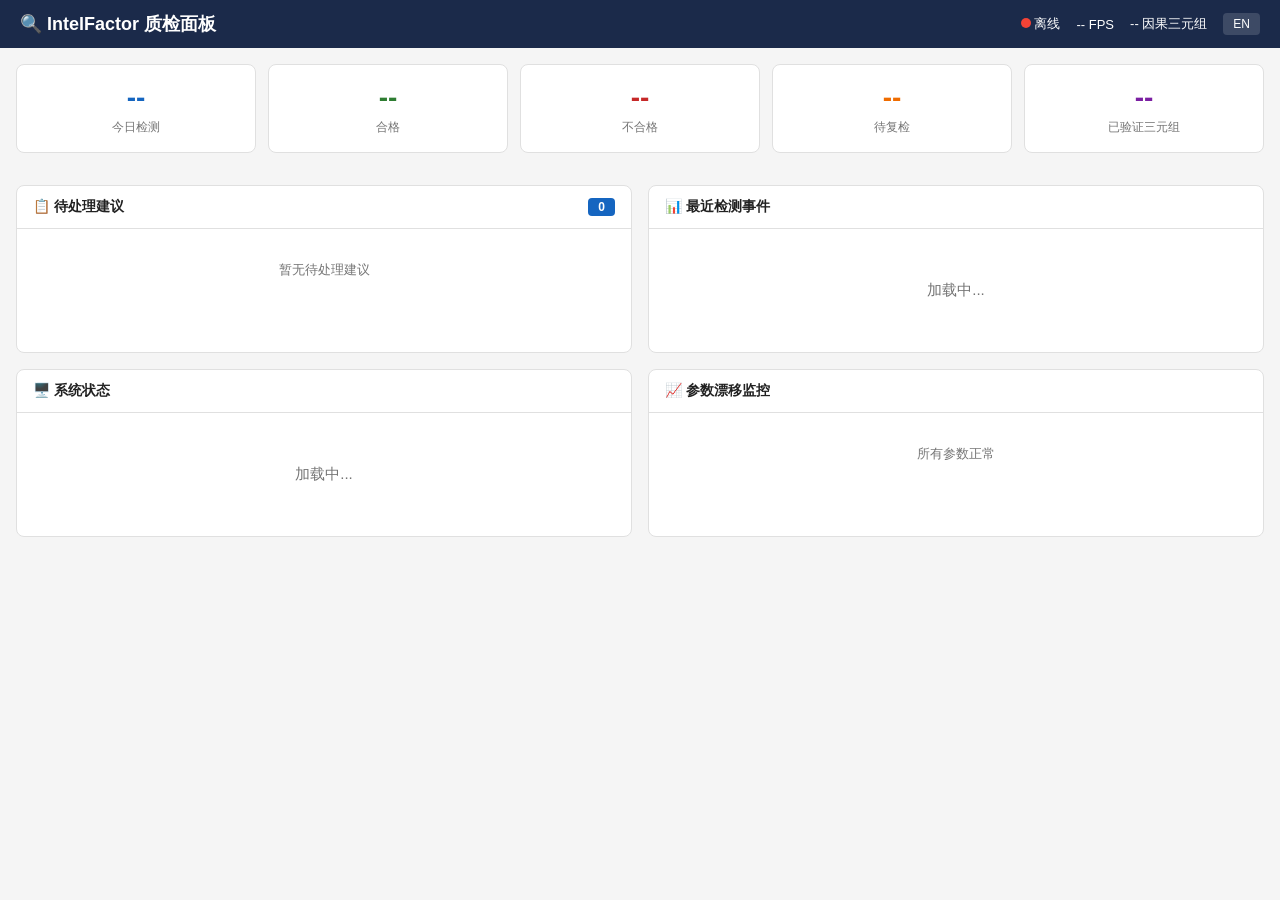
==== packages/inference/static/index.html @ 54bceaf8 "Initial commit: Edge-first inference platform Implements dual-mode deployment (EDGE-ONLY / HYBRID) w" ====
<!DOCTYPE html>
<html lang="zh-CN">
<head>
<meta charset="UTF-8">
<meta name="viewport" content="width=device-width, initial-scale=1.0">
<title>IntelFactor 质检面板</title>
<style>
  :root {
    --pass: #2e7d32; --fail: #c62828; --review: #ef6c00;
    --bg: #f5f5f5; --card: #ffffff; --text: #212121; --muted: #757575;
    --border: #e0e0e0; --accent: #1565c0; --danger-bg: #ffebee;
  }
  * { margin: 0; padding: 0; box-sizing: border-box; }
  body { font-family: -apple-system, "PingFang SC", "Microsoft YaHei", sans-serif; background: var(--bg); color: var(--text); font-size: 15px; }

  /* ── Header ── */
  .header { background: #1b2a4a; color: white; padding: 12px 20px; display: flex; justify-content: space-between; align-items: center; position: sticky; top: 0; z-index: 100; }
  .header h1 { font-size: 18px; font-weight: 600; }
  .header .status { display: flex; gap: 16px; font-size: 13px; align-items: center; }
  .header .dot { width: 10px; height: 10px; border-radius: 50%; display: inline-block; }
  .dot-green { background: #4caf50; }
  .dot-red { background: #f44336; }
  .lang-btn { background: rgba(255,255,255,0.15); border: none; color: white; padding: 4px 10px; border-radius: 4px; cursor: pointer; font-size: 12px; }

  /* ── Grid ── */
  .grid { display: grid; grid-template-columns: 1fr 1fr; gap: 16px; padding: 16px; max-width: 1400px; margin: 0 auto; }
  @media (max-width: 800px) { .grid { grid-template-columns: 1fr; } }
  .card { background: var(--card); border-radius: 8px; border: 1px solid var(--border); overflow: hidden; }
  .card-title { padding: 12px 16px; font-weight: 600; font-size: 14px; border-bottom: 1px solid var(--border); display: flex; justify-content: space-between; align-items: center; }
  .card-body { padding: 12px 16px; }
  .full-width { grid-column: 1 / -1; }

  /* ── Stats Row ── */
  .stats-row { display: grid; grid-template-columns: repeat(auto-fit, minmax(120px, 1fr)); gap: 12px; padding: 16px; max-width: 1400px; margin: 0 auto; }
  .stat { background: var(--card); border-radius: 8px; border: 1px solid var(--border); padding: 16px; text-align: center; }
  .stat-value { font-size: 28px; font-weight: 700; line-height: 1.2; }
  .stat-label { font-size: 12px; color: var(--muted); margin-top: 4px; }

  /* ── Verdict badges ── */
  .badge { display: inline-block; padding: 2px 10px; border-radius: 4px; font-size: 12px; font-weight: 700; color: white; }
  .badge-PASS { background: var(--pass); }
  .badge-FAIL { background: var(--fail); }
  .badge-REVIEW { background: var(--review); }

  /* ── Event list ── */
  .event-list { max-height: 400px; overflow-y: auto; }
  .event-row { display: flex; align-items: center; padding: 8px 0; border-bottom: 1px solid #f0f0f0; gap: 12px; cursor: pointer; }
  .event-row:hover { background: #f5f8ff; }
  .event-time { font-size: 12px; color: var(--muted); min-width: 70px; }
  .event-type { font-size: 13px; flex: 1; }
  .event-conf { font-size: 12px; color: var(--muted); }

  /* ── Alert banner ── */
  .alert-banner { background: var(--danger-bg); border: 1px solid #ef9a9a; border-radius: 8px; padding: 14px 16px; margin-bottom: 12px; }
  .alert-banner h3 { color: var(--fail); font-size: 14px; margin-bottom: 6px; }
  .alert-banner p { font-size: 13px; }

  /* ── Recommendation card ── */
  .rec-card { border: 2px solid var(--accent); border-radius: 8px; padding: 14px; margin-bottom: 12px; }
  .rec-header { display: flex; justify-content: space-between; align-items: flex-start; margin-bottom: 8px; }
  .rec-defect { font-weight: 600; font-size: 15px; }
  .rec-sop { font-size: 12px; color: var(--accent); background: #e3f2fd; padding: 2px 8px; border-radius: 3px; }
  .rec-explanation { font-size: 14px; line-height: 1.6; margin: 8px 0; padding: 10px; background: #fafafa; border-radius: 6px; }
  .rec-actions { display: flex; gap: 8px; margin-top: 10px; }
  .btn { padding: 8px 20px; border-radius: 6px; border: none; font-size: 14px; font-weight: 600; cursor: pointer; }
  .btn-accept { background: var(--pass); color: white; }
  .btn-reject { background: var(--fail); color: white; }
  .btn-accept:hover { background: #1b5e20; }
  .btn-reject:hover { background: #b71c1c; }
  .btn:disabled { opacity: 0.5; cursor: not-allowed; }

  /* ── Evidence modal ── */
  .modal-overlay { display: none; position: fixed; inset: 0; background: rgba(0,0,0,0.7); z-index: 200; align-items: center; justify-content: center; }
  .modal-overlay.active { display: flex; }
  .modal { background: white; border-radius: 12px; max-width: 90vw; max-height: 90vh; overflow: auto; padding: 20px; }
  .modal img { max-width: 100%; border-radius: 8px; }
  .modal-close { float: right; background: none; border: none; font-size: 24px; cursor: pointer; color: var(--muted); }

  /* ── Drift indicators ── */
  .drift-ok { color: var(--pass); }
  .drift-warn { color: var(--review); }
  .drift-bad { color: var(--fail); }

  .loading { text-align: center; padding: 40px; color: var(--muted); }
  .empty { text-align: center; padding: 20px; color: var(--muted); font-size: 13px; }
</style>
</head>
<body>

<!-- Header -->
<div class="header">
  <h1>🔍 IntelFactor 质检面板</h1>
  <div class="status">
    <span><span class="dot dot-green" id="statusDot"></span> <span id="statusText">连接中...</span></span>
    <span id="fpsDisplay">-- FPS</span>
    <span id="tripleCount">-- 因果三元组</span>
    <button class="lang-btn" onclick="toggleLang()"><span id="langLabel">EN</span></button>
  </div>
</div>

<!-- Stats -->
<div class="stats-row">
  <div class="stat">
    <div class="stat-value" id="statTotal" style="color:var(--accent)">--</div>
    <div class="stat-label" data-zh="今日检测" data-en="Today's Inspections">今日检测</div>
  </div>
  <div class="stat">
    <div class="stat-value" id="statPass" style="color:var(--pass)">--</div>
    <div class="stat-label" data-zh="合格" data-en="Pass">合格</div>
  </div>
  <div class="stat">
    <div class="stat-value" id="statFail" style="color:var(--fail)">--</div>
    <div class="stat-label" data-zh="不合格" data-en="Fail">不合格</div>
  </div>
  <div class="stat">
    <div class="stat-value" id="statReview" style="color:var(--review)">--</div>
    <div class="stat-label" data-zh="待复检" data-en="Review">待复检</div>
  </div>
  <div class="stat">
    <div class="stat-value" id="statTriples" style="color:#7b1fa2">--</div>
    <div class="stat-label" data-zh="已验证三元组" data-en="Verified Triples">已验证三元组</div>
  </div>
</div>

<!-- Main Grid -->
<div class="grid">

  <!-- Alerts -->
  <div class="card full-width" id="alertsCard" style="display:none">
    <div class="card-title" style="background:var(--danger-bg);color:var(--fail)">
      <span data-zh="⚠️ 异常警报" data-en="⚠️ Anomaly Alerts">⚠️ 异常警报</span>
    </div>
    <div class="card-body" id="alertsList"></div>
  </div>

  <!-- Recommendations -->
  <div class="card">
    <div class="card-title">
      <span data-zh="📋 待处理建议" data-en="📋 Pending Recommendations">📋 待处理建议</span>
      <span class="badge" id="recCount" style="background:var(--accent)">0</span>
    </div>
    <div class="card-body" id="recList">
      <div class="empty" data-zh="暂无待处理建议" data-en="No pending recommendations">暂无待处理建议</div>
    </div>
  </div>

  <!-- Recent Events -->
  <div class="card">
    <div class="card-title">
      <span data-zh="📊 最近检测事件" data-en="📊 Recent Events">📊 最近检测事件</span>
    </div>
    <div class="card-body event-list" id="eventList">
      <div class="loading" data-zh="加载中..." data-en="Loading...">加载中...</div>
    </div>
  </div>

  <!-- System Status -->
  <div class="card">
    <div class="card-title">
      <span data-zh="🖥️ 系统状态" data-en="🖥️ System Status">🖥️ 系统状态</span>
    </div>
    <div class="card-body" id="systemStatus">
      <div class="loading">加载中...</div>
    </div>
  </div>

  <!-- Drift Monitor -->
  <div class="card">
    <div class="card-title">
      <span data-zh="📈 参数漂移监控" data-en="📈 Parameter Drift">📈 参数漂移监控</span>
    </div>
    <div class="card-body" id="driftStatus">
      <div class="empty" data-zh="暂无漂移数据" data-en="No drift data">暂无漂移数据</div>
    </div>
  </div>

</div>

<!-- Evidence Modal -->
<div class="modal-overlay" id="evidenceModal">
  <div class="modal">
    <button class="modal-close" onclick="closeModal()">&times;</button>
    <h3 id="modalTitle">--</h3>
    <img id="modalImg" src="" alt="Evidence frame">
    <div id="modalMeta" style="margin-top:12px;font-size:13px;color:var(--muted)"></div>
  </div>
</div>

<script>
let lang = 'zh';
const REFRESH_MS = 5000;

// ── Language Toggle ──
function toggleLang() {
  lang = lang === 'zh' ? 'en' : 'zh';
  document.getElementById('langLabel').textContent = lang === 'zh' ? 'EN' : '中文';
  document.querySelectorAll('[data-zh]').forEach(el => {
    el.textContent = el.getAttribute(`data-${lang}`);
  });
}

// ── API Fetch ──
async function api(path) {
  try {
    const r = await fetch(path);
    if (!r.ok) throw new Error(r.status);
    return await r.json();
  } catch (e) {
    console.warn(`API ${path}:`, e);
    return null;
  }
}

// ── Time Format ──
function fmtTime(ts) {
  if (!ts) return '--';
  const d = new Date(ts);
  if (isNaN(d)) {
    // ISO string without timezone
    const parts = ts.split('T');
    if (parts.length === 2) return parts[1].substring(0, 8);
    return ts.substring(11, 19);
  }
  return d.toLocaleTimeString('zh-CN', { hour: '2-digit', minute: '2-digit', second: '2-digit' });
}

// ── Defect Name ──
const DEFECT_NAMES = {
  scratch_surface: { zh: '表面刮痕', en: 'Surface Scratch' },
  scratch_edge: { zh: '刀刃刮痕', en: 'Edge Scratch' },
  burr: { zh: '毛刺', en: 'Burr' },
  pit_corrosion: { zh: '点蚀', en: 'Pit Corrosion' },
  discoloration: { zh: '变色', en: 'Discoloration' },
  dent: { zh: '凹痕', en: 'Dent' },
  crack: { zh: '裂纹', en: 'Crack' },
  warp: { zh: '翘曲', en: 'Warp' },
  handle_gap: { zh: '刀柄间隙', en: 'Handle Gap' },
  handle_crack: { zh: '刀柄裂纹', en: 'Handle Crack' },
  logo_defect: { zh: '商标缺陷', en: 'Logo Defect' },
  dimension_out_of_spec: { zh: '尺寸超差', en: 'Out of Spec' },
  foreign_material: { zh: '异物', en: 'Foreign Material' },
};
function defectName(type) {
  const d = DEFECT_NAMES[type];
  return d ? d[lang] : type;
}

// ── Update Functions ──

async function updateStatus() {
  const data = await api('/api/status');
  if (!data) {
    document.getElementById('statusDot').className = 'dot dot-red';
    document.getElementById('statusText').textContent = lang === 'zh' ? '离线' : 'Offline';
    return;
  }
  document.getElementById('statusDot').className = 'dot dot-green';
  document.getElementById('statusText').textContent = lang === 'zh' ? '运行中' : 'Running';

  const cam = data.camera || {};
  document.getElementById('fpsDisplay').textContent = `${cam.fps_actual || '--'} FPS`;

  const pipe = data.pipeline || {};
  const tStats = pipe.recommender || {};
  document.getElementById('tripleCount').textContent =
    `${tStats.total_triples || 0} ${lang === 'zh' ? '三元组' : 'triples'}`;

  // System status card
  const el = document.getElementById('systemStatus');
  el.innerHTML = `
    <div style="display:grid;grid-template-columns:1fr 1fr;gap:8px;font-size:13px">
      <div><b>${lang === 'zh' ? '工位' : 'Station'}:</b> ${data.station_id || '--'}</div>
      <div><b>${lang === 'zh' ? '模式' : 'Mode'}:</b> ${data.mode || '--'}</div>
      <div><b>${lang === 'zh' ? '相机FPS' : 'Camera FPS'}:</b> ${cam.fps_actual || '--'}</div>
      <div><b>${lang === 'zh' ? '已捕获' : 'Captured'}:</b> ${cam.frames_captured || '--'}</div>
      <div><b>${lang === 'zh' ? '已丢弃' : 'Dropped'}:</b> ${cam.frames_dropped || 0}</div>
      <div><b>${lang === 'zh' ? '重连次数' : 'Reconnects'}:</b> ${cam.reconnects || 0}</div>
      <div><b>${lang === 'zh' ? '待复检队列' : 'Review Queue'}:</b> ${data.review_queue_depth || 0}</div>
      <div><b>${lang === 'zh' ? '累计事件' : 'Total Events'}:</b> ${(pipe.accumulator || {}).total_events || 0}</div>
    </div>
  `;
}

async function updateEvents() {
  const data = await api('/api/events?limit=25');
  if (!data || !data.events) return;

  const el = document.getElementById('eventList');
  if (data.events.length === 0) {
    el.innerHTML = `<div class="empty">${lang === 'zh' ? '暂无事件' : 'No events yet'}</div>`;
    return;
  }

  el.innerHTML = data.events.map(e => `
    <div class="event-row" onclick="showEvidence('${e.event_id}')">
      <span class="event-time">${fmtTime(e.timestamp)}</span>
      <span class="badge badge-FAIL">FAIL</span>
      <span class="event-type">${defectName(e.defect_type)}</span>
      <span class="event-conf">${(e.confidence * 100).toFixed(0)}%</span>
    </div>
  `).join('');

  // Update stats (approximate — events table only has FAIL/REVIEW)
  document.getElementById('statFail').textContent = data.count || 0;
}

async function updateAlerts() {
  const data = await api('/api/alerts');
  if (!data || !data.alerts || data.alerts.length === 0) {
    document.getElementById('alertsCard').style.display = 'none';
    return;
  }
  document.getElementById('alertsCard').style.display = 'block';
  const el = document.getElementById('alertsList');
  el.innerHTML = data.alerts.map(a => `
    <div class="alert-banner">
      <h3>${defectName(a.defect_type)} ${lang === 'zh' ? '异常率上升' : 'rate spike'}</h3>
      <p>${lang === 'zh' ? '当前' : 'Current'}: ${a.current_rate?.toFixed(1) || '--'}/hr
         → ${lang === 'zh' ? '基线' : 'Baseline'}: ${a.baseline_rate?.toFixed(1) || '--'}/hr
         (z=${a.z_score?.toFixed(1) || '--'})</p>
    </div>
  `).join('');
}

async function updateRecommendations() {
  const data = await api('/api/recommendations');
  if (!data || !data.recommendations) return;

  const recs = data.recommendations;
  document.getElementById('recCount').textContent = recs.length;
  const el = document.getElementById('recList');

  if (recs.length === 0) {
    el.innerHTML = `<div class="empty">${lang === 'zh' ? '暂无待处理建议' : 'No pending recommendations'}</div>`;
    return;
  }

  el.innerHTML = recs.slice(0, 5).map(r => `
    <div class="rec-card" id="rec-${r.triple_id}">
      <div class="rec-header">
        <span class="rec-defect">${defectName(r.defect_type)}</span>
        <span class="rec-sop">${r.recommendation_id || 'SOP'}</span>
      </div>
      <div class="rec-explanation">
        ${lang === 'zh' ? (r.cause_explanation_zh || r.cause_explanation_en || '--') : (r.cause_explanation_en || r.cause_explanation_zh || '--')}
      </div>
      <div class="rec-actions">
        <button class="btn btn-accept" onclick="feedback('${r.triple_id}','accepted')">
          ${lang === 'zh' ? '✓ 接受' : '✓ Accept'}
        </button>
        <button class="btn btn-reject" onclick="feedback('${r.triple_id}','rejected')">
          ${lang === 'zh' ? '✗ 拒绝' : '✗ Reject'}
        </button>
      </div>
    </div>
  `).join('');
}

async function updateTripleStats() {
  const data = await api('/api/triples/stats');
  if (!data) return;
  document.getElementById('statTriples').textContent = data.verified || 0;
}

async function updateDrift() {
  const data = await api('/api/drift');
  if (!data || !data.drifts || data.drifts.length === 0) {
    document.getElementById('driftStatus').innerHTML =
      `<div class="empty">${lang === 'zh' ? '所有参数正常' : 'All parameters nominal'}</div>`;
    return;
  }
  const el = document.getElementById('driftStatus');
  el.innerHTML = data.drifts.map(d => {
    const cls = Math.abs(d.drift_pct || 0) > 5 ? 'drift-bad' : Math.abs(d.drift_pct || 0) > 2 ? 'drift-warn' : 'drift-ok';
    return `<div style="display:flex;justify-content:space-between;padding:6px 0;border-bottom:1px solid #f0f0f0">
      <span>${d.parameter_name || '--'}</span>
      <span class="${cls}" style="font-weight:600">${d.current_value?.toFixed(1) || '--'} / ${d.target_value?.toFixed(1) || '--'} (${d.drift_pct?.toFixed(1) || '0'}%)</span>
    </div>`;
  }).join('');
}

// ── Actions ──

async function feedback(tripleId, action) {
  const card = document.getElementById(`rec-${tripleId}`);
  if (card) card.querySelectorAll('.btn').forEach(b => b.disabled = true);

  const res = await fetch('/api/feedback', {
    method: 'POST',
    headers: { 'Content-Type': 'application/json' },
    body: JSON.stringify({ triple_id: tripleId, action: action, operator_id: 'operator_1' })
  });

  if (res.ok) {
    if (card) {
      card.style.opacity = '0.5';
      card.style.borderColor = action === 'accepted' ? 'var(--pass)' : 'var(--fail)';
    }
    setTimeout(updateRecommendations, 1000);
  }
}

async function showEvidence(eventId) {
  document.getElementById('modalTitle').textContent = eventId;
  document.getElementById('modalImg').src = `/api/evidence/${eventId}`;
  document.getElementById('modalMeta').textContent = '';
  document.getElementById('evidenceModal').classList.add('active');
}

function closeModal() {
  document.getElementById('evidenceModal').classList.remove('active');
}

// Close modal on overlay click
document.getElementById('evidenceModal').addEventListener('click', function(e) {
  if (e.target === this) closeModal();
});

// ── Main Loop ──

async function refresh() {
  await Promise.all([
    updateStatus(),
    updateEvents(),
    updateAlerts(),
    updateRecommendations(),
    updateTripleStats(),
    updateDrift(),
  ]);
}

refresh();
setInterval(refresh, REFRESH_MS);
</script>
</body>
</html>
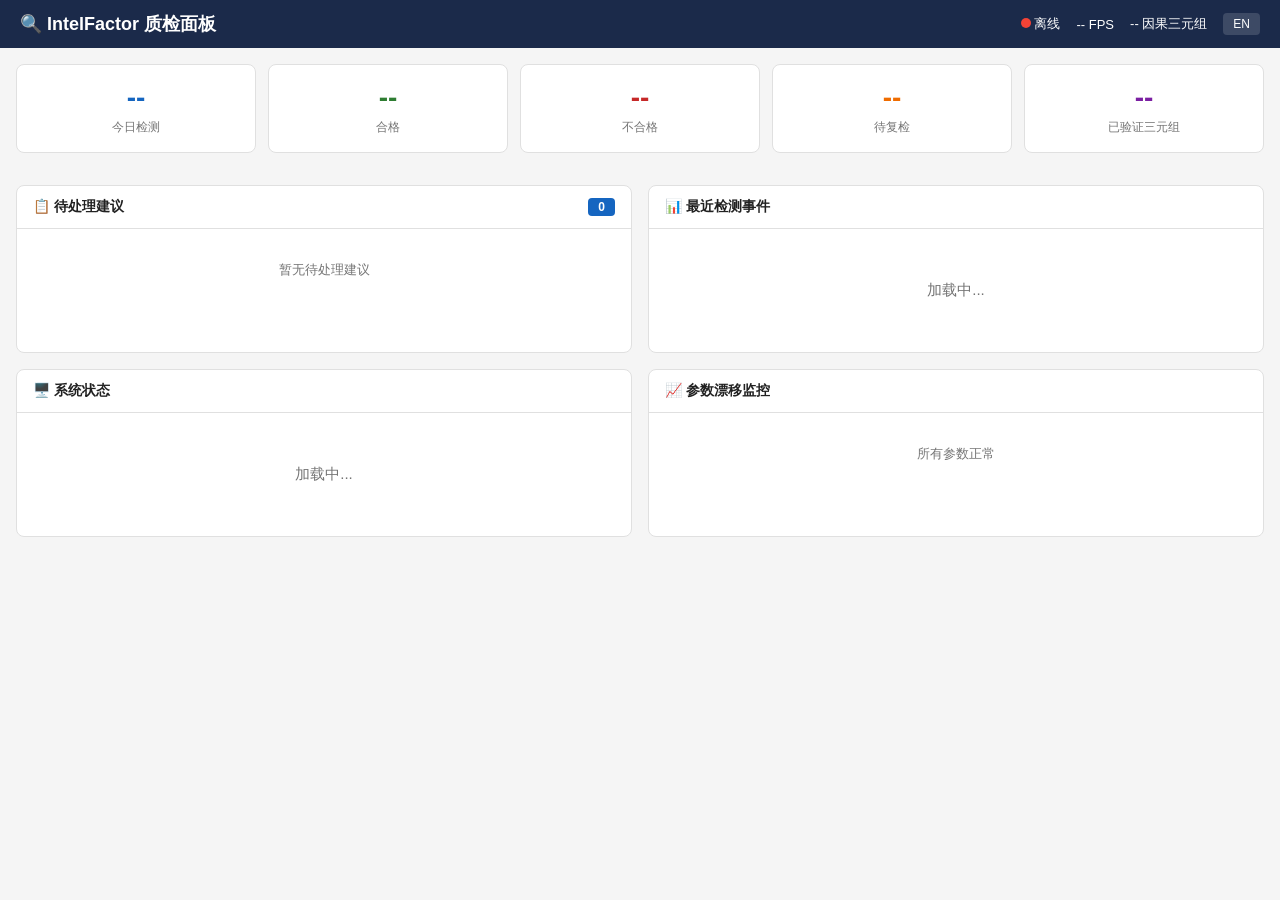
==== commit 7745689d: "fix(api-wiring): CLI defect_classes pass-through, runtime config ref, UI taxonomy sync - cli.py now " ====
--- a/packages/inference/static/index.html
+++ b/packages/inference/static/index.html
@@ -226,19 +226,19 @@
 
 // ── Defect Name ──
 const DEFECT_NAMES = {
-  scratch_surface: { zh: '表面刮痕', en: 'Surface Scratch' },
-  scratch_edge: { zh: '刀刃刮痕', en: 'Edge Scratch' },
+  scratch: { zh: '划痕', en: 'Scratch' },
+  grinding_mark: { zh: '研磨痕迹', en: 'Grinding Mark' },
+  dent: { zh: '凹痕/凹坑', en: 'Dent/Pit' },
+  weld_defect: { zh: '焊接缺陷', en: 'Weld Defect' },
+  edge_issue: { zh: '边缘缺陷', en: 'Edge Defect' },
+  overgrind: { zh: '过磨', en: 'Overgrind' },
+  chip: { zh: '崩口', en: 'Chip' },
   burr: { zh: '毛刺', en: 'Burr' },
-  pit_corrosion: { zh: '点蚀', en: 'Pit Corrosion' },
-  discoloration: { zh: '变色', en: 'Discoloration' },
-  dent: { zh: '凹痕', en: 'Dent' },
   crack: { zh: '裂纹', en: 'Crack' },
-  warp: { zh: '翘曲', en: 'Warp' },
-  handle_gap: { zh: '刀柄间隙', en: 'Handle Gap' },
-  handle_crack: { zh: '刀柄裂纹', en: 'Handle Crack' },
-  logo_defect: { zh: '商标缺陷', en: 'Logo Defect' },
-  dimension_out_of_spec: { zh: '尺寸超差', en: 'Out of Spec' },
-  foreign_material: { zh: '异物', en: 'Foreign Material' },
+  surface_roughness: { zh: '表面粗糙', en: 'Roughness' },
+  contamination: { zh: '污染/夹杂', en: 'Contamination' },
+  lighting_artifact: { zh: '光照伪影', en: 'Lighting Artifact' },
+  normal_texture: { zh: '正常纹理', en: 'Normal Texture' },
 };
 function defectName(type) {
   const d = DEFECT_NAMES[type];
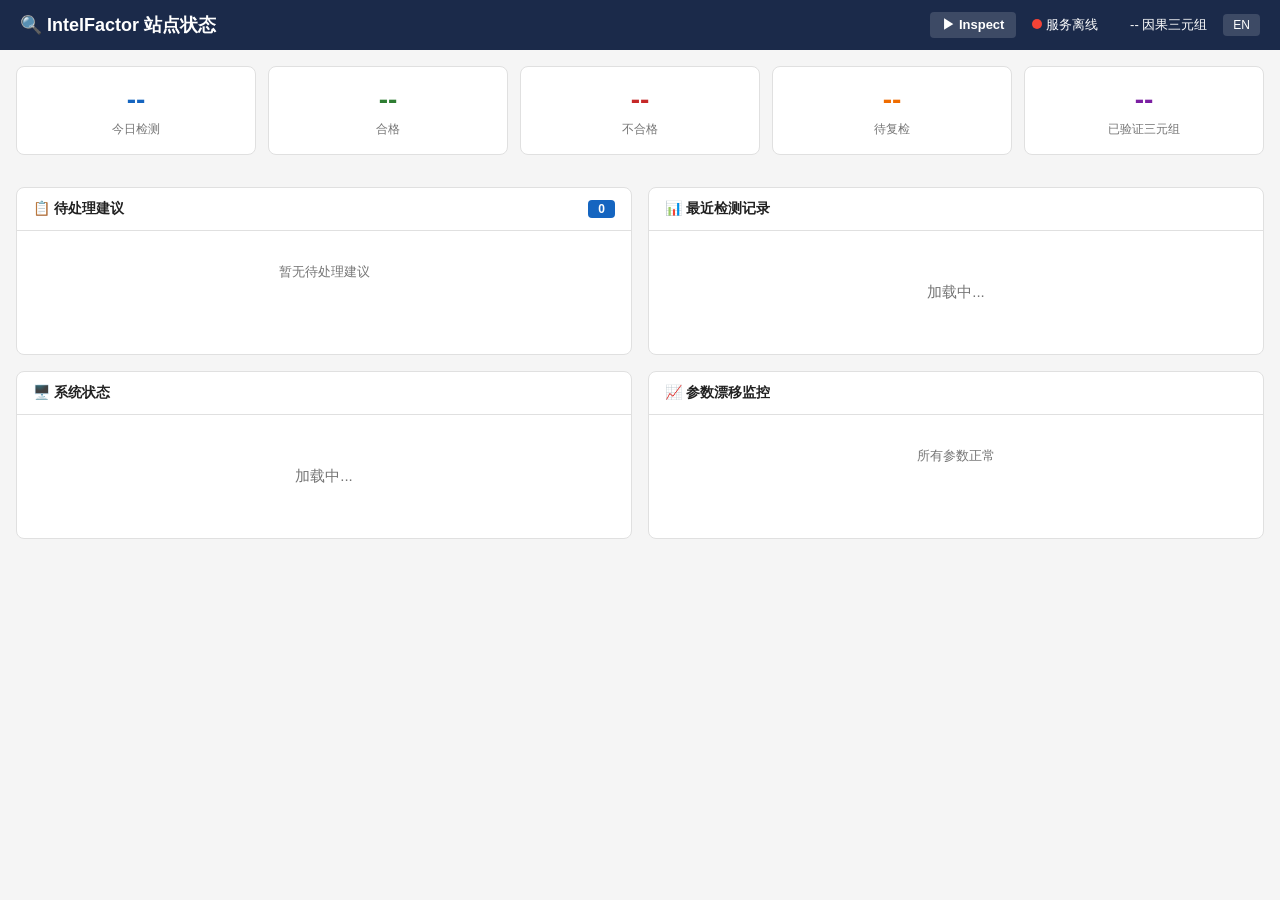
==== commit d629e105: "feat: FLIR/TRT prep, UI polish, sync contract hardening FLIR Blackfly + TRT bring-up prep: - Add con" ====
--- a/packages/inference/static/index.html
+++ b/packages/inference/static/index.html
@@ -89,10 +89,11 @@
 
 <!-- Header -->
 <div class="header">
-  <h1>🔍 IntelFactor 质检面板</h1>
+  <h1>🔍 IntelFactor 站点状态</h1>
   <div class="status">
+    <a href="/inspect" style="color:white;font-size:13px;font-weight:600;text-decoration:none;background:rgba(255,255,255,0.15);padding:4px 12px;border-radius:4px">▶ Inspect</a>
     <span><span class="dot dot-green" id="statusDot"></span> <span id="statusText">连接中...</span></span>
-    <span id="fpsDisplay">-- FPS</span>
+    <span id="captureDisplay">--</span>
     <span id="tripleCount">-- 因果三元组</span>
     <button class="lang-btn" onclick="toggleLang()"><span id="langLabel">EN</span></button>
   </div>
@@ -147,7 +148,7 @@
   <!-- Recent Events -->
   <div class="card">
     <div class="card-title">
-      <span data-zh="📊 最近检测事件" data-en="📊 Recent Events">📊 最近检测事件</span>
+      <span data-zh="📊 最近检测记录" data-en="📊 Recent Inspections">📊 最近检测记录</span>
     </div>
     <div class="card-body event-list" id="eventList">
       <div class="loading" data-zh="加载中..." data-en="Loading...">加载中...</div>
@@ -251,14 +252,25 @@
   const data = await api('/api/status');
   if (!data) {
     document.getElementById('statusDot').className = 'dot dot-red';
-    document.getElementById('statusText').textContent = lang === 'zh' ? '离线' : 'Offline';
+    document.getElementById('statusText').textContent = lang === 'zh' ? '服务离线' : 'Service offline';
+    document.getElementById('captureDisplay').textContent = '';
     return;
   }
   document.getElementById('statusDot').className = 'dot dot-green';
-  document.getElementById('statusText').textContent = lang === 'zh' ? '运行中' : 'Running';
-
+  document.getElementById('statusText').textContent = lang === 'zh' ? '服务就绪' : 'Service ready';
+
+  // Capture display — FPS for streaming, backend name for trigger-based
   const cam = data.camera || {};
-  document.getElementById('fpsDisplay').textContent = `${cam.fps_actual || '--'} FPS`;
+  const camBackend = data.camera_backend || '';
+  if (cam.fps_actual) {
+    document.getElementById('captureDisplay').textContent = `${cam.fps_actual} FPS`;
+  } else if (camBackend && camBackend !== 'disabled' && camBackend !== 'unknown') {
+    const connected = data.camera_connected;
+    document.getElementById('captureDisplay').textContent =
+      camBackend + (connected ? ' ✓' : ' ✗');
+  } else {
+    document.getElementById('captureDisplay').textContent = '';
+  }
 
   const pipe = data.pipeline || {};
   const tStats = pipe.recommender || {};
@@ -267,15 +279,18 @@
 
   // System status card
   const el = document.getElementById('systemStatus');
+  const visionBackend = data.vision_is_stub ? 'stub (dev)' : (data.vision_model_key || data.vision_backend || '--');
+  const langBackend = data.language_is_stub ? 'stub (dev)' : (data.language_model_key || data.language_backend || '--');
+  const camStatus = data.camera_connected ? (camBackend || '--') + ' ✓' : (camBackend || '--') + ' (not connected)';
   el.innerHTML = `
     <div style="display:grid;grid-template-columns:1fr 1fr;gap:8px;font-size:13px">
       <div><b>${lang === 'zh' ? '工位' : 'Station'}:</b> ${data.station_id || '--'}</div>
       <div><b>${lang === 'zh' ? '模式' : 'Mode'}:</b> ${data.mode || '--'}</div>
-      <div><b>${lang === 'zh' ? '相机FPS' : 'Camera FPS'}:</b> ${cam.fps_actual || '--'}</div>
-      <div><b>${lang === 'zh' ? '已捕获' : 'Captured'}:</b> ${cam.frames_captured || '--'}</div>
-      <div><b>${lang === 'zh' ? '已丢弃' : 'Dropped'}:</b> ${cam.frames_dropped || 0}</div>
-      <div><b>${lang === 'zh' ? '重连次数' : 'Reconnects'}:</b> ${cam.reconnects || 0}</div>
+      <div><b>${lang === 'zh' ? '相机' : 'Camera'}:</b> ${camStatus}</div>
+      <div><b>${lang === 'zh' ? '视觉模型' : 'Vision'}:</b> ${visionBackend}</div>
+      <div><b>${lang === 'zh' ? '语言模型' : 'Language'}:</b> ${langBackend}</div>
       <div><b>${lang === 'zh' ? '待复检队列' : 'Review Queue'}:</b> ${data.review_queue_depth || 0}</div>
+      <div><b>${lang === 'zh' ? '存储路径' : 'Storage'}:</b> ${data.storage_mode || '--'}</div>
       <div><b>${lang === 'zh' ? '累计事件' : 'Total Events'}:</b> ${(pipe.accumulator || {}).total_events || 0}</div>
     </div>
   `;
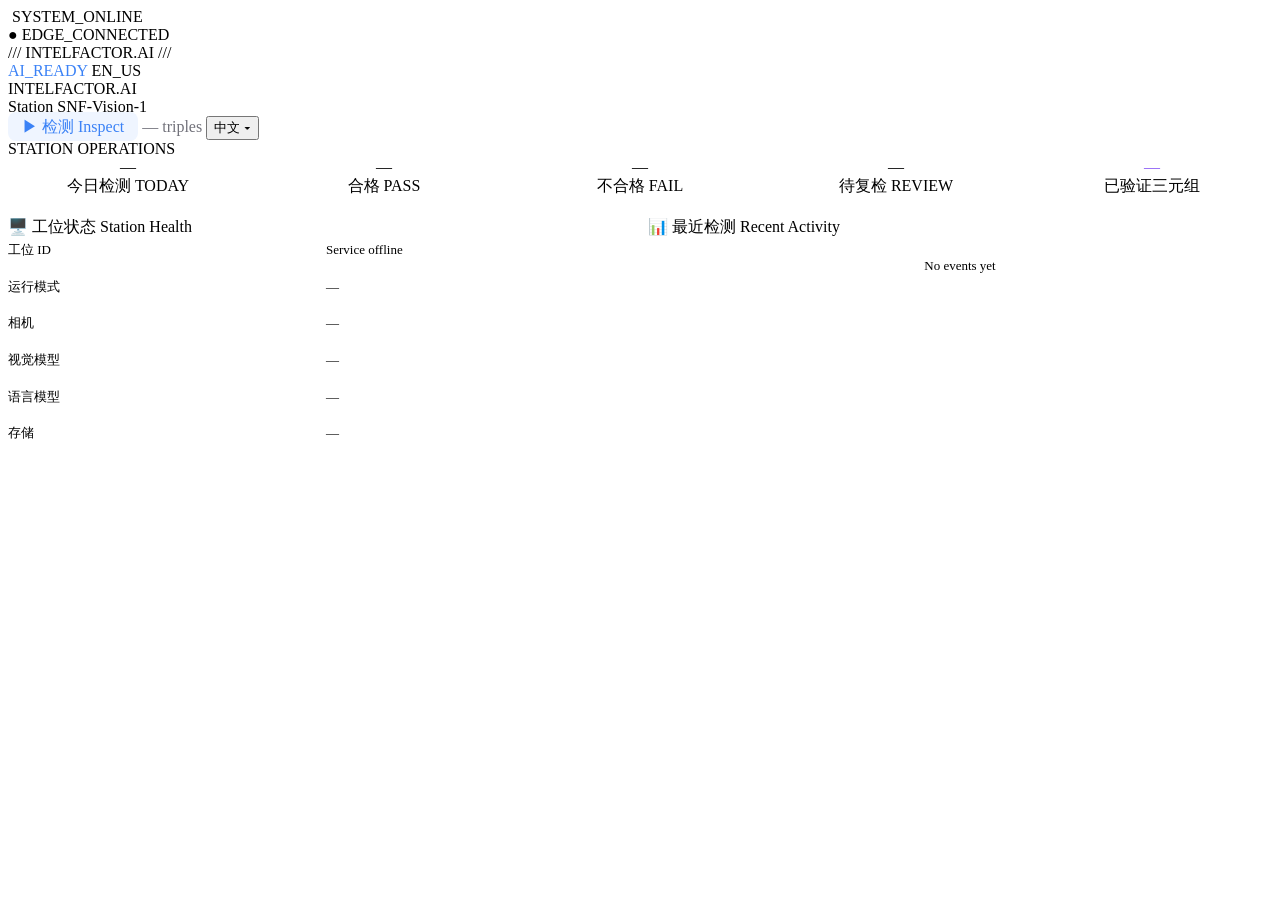
==== commit 8bce88e2: "feat: Redesign edge station UI to match IntelFactor brand guidelines - Add shared station.css with c" ====
--- a/packages/inference/static/index.html
+++ b/packages/inference/static/index.html
@@ -3,187 +3,145 @@
 <head>
 <meta charset="UTF-8">
 <meta name="viewport" content="width=device-width, initial-scale=1.0">
-<title>IntelFactor 质检面板</title>
-<style>
-  :root {
-    --pass: #2e7d32; --fail: #c62828; --review: #ef6c00;
-    --bg: #f5f5f5; --card: #ffffff; --text: #212121; --muted: #757575;
-    --border: #e0e0e0; --accent: #1565c0; --danger-bg: #ffebee;
-  }
-  * { margin: 0; padding: 0; box-sizing: border-box; }
-  body { font-family: -apple-system, "PingFang SC", "Microsoft YaHei", sans-serif; background: var(--bg); color: var(--text); font-size: 15px; }
-
-  /* ── Header ── */
-  .header { background: #1b2a4a; color: white; padding: 12px 20px; display: flex; justify-content: space-between; align-items: center; position: sticky; top: 0; z-index: 100; }
-  .header h1 { font-size: 18px; font-weight: 600; }
-  .header .status { display: flex; gap: 16px; font-size: 13px; align-items: center; }
-  .header .dot { width: 10px; height: 10px; border-radius: 50%; display: inline-block; }
-  .dot-green { background: #4caf50; }
-  .dot-red { background: #f44336; }
-  .lang-btn { background: rgba(255,255,255,0.15); border: none; color: white; padding: 4px 10px; border-radius: 4px; cursor: pointer; font-size: 12px; }
-
-  /* ── Grid ── */
-  .grid { display: grid; grid-template-columns: 1fr 1fr; gap: 16px; padding: 16px; max-width: 1400px; margin: 0 auto; }
-  @media (max-width: 800px) { .grid { grid-template-columns: 1fr; } }
-  .card { background: var(--card); border-radius: 8px; border: 1px solid var(--border); overflow: hidden; }
-  .card-title { padding: 12px 16px; font-weight: 600; font-size: 14px; border-bottom: 1px solid var(--border); display: flex; justify-content: space-between; align-items: center; }
-  .card-body { padding: 12px 16px; }
-  .full-width { grid-column: 1 / -1; }
-
-  /* ── Stats Row ── */
-  .stats-row { display: grid; grid-template-columns: repeat(auto-fit, minmax(120px, 1fr)); gap: 12px; padding: 16px; max-width: 1400px; margin: 0 auto; }
-  .stat { background: var(--card); border-radius: 8px; border: 1px solid var(--border); padding: 16px; text-align: center; }
-  .stat-value { font-size: 28px; font-weight: 700; line-height: 1.2; }
-  .stat-label { font-size: 12px; color: var(--muted); margin-top: 4px; }
-
-  /* ── Verdict badges ── */
-  .badge { display: inline-block; padding: 2px 10px; border-radius: 4px; font-size: 12px; font-weight: 700; color: white; }
-  .badge-PASS { background: var(--pass); }
-  .badge-FAIL { background: var(--fail); }
-  .badge-REVIEW { background: var(--review); }
-
-  /* ── Event list ── */
-  .event-list { max-height: 400px; overflow-y: auto; }
-  .event-row { display: flex; align-items: center; padding: 8px 0; border-bottom: 1px solid #f0f0f0; gap: 12px; cursor: pointer; }
-  .event-row:hover { background: #f5f8ff; }
-  .event-time { font-size: 12px; color: var(--muted); min-width: 70px; }
-  .event-type { font-size: 13px; flex: 1; }
-  .event-conf { font-size: 12px; color: var(--muted); }
-
-  /* ── Alert banner ── */
-  .alert-banner { background: var(--danger-bg); border: 1px solid #ef9a9a; border-radius: 8px; padding: 14px 16px; margin-bottom: 12px; }
-  .alert-banner h3 { color: var(--fail); font-size: 14px; margin-bottom: 6px; }
-  .alert-banner p { font-size: 13px; }
-
-  /* ── Recommendation card ── */
-  .rec-card { border: 2px solid var(--accent); border-radius: 8px; padding: 14px; margin-bottom: 12px; }
-  .rec-header { display: flex; justify-content: space-between; align-items: flex-start; margin-bottom: 8px; }
-  .rec-defect { font-weight: 600; font-size: 15px; }
-  .rec-sop { font-size: 12px; color: var(--accent); background: #e3f2fd; padding: 2px 8px; border-radius: 3px; }
-  .rec-explanation { font-size: 14px; line-height: 1.6; margin: 8px 0; padding: 10px; background: #fafafa; border-radius: 6px; }
-  .rec-actions { display: flex; gap: 8px; margin-top: 10px; }
-  .btn { padding: 8px 20px; border-radius: 6px; border: none; font-size: 14px; font-weight: 600; cursor: pointer; }
-  .btn-accept { background: var(--pass); color: white; }
-  .btn-reject { background: var(--fail); color: white; }
-  .btn-accept:hover { background: #1b5e20; }
-  .btn-reject:hover { background: #b71c1c; }
-  .btn:disabled { opacity: 0.5; cursor: not-allowed; }
-
-  /* ── Evidence modal ── */
-  .modal-overlay { display: none; position: fixed; inset: 0; background: rgba(0,0,0,0.7); z-index: 200; align-items: center; justify-content: center; }
-  .modal-overlay.active { display: flex; }
-  .modal { background: white; border-radius: 12px; max-width: 90vw; max-height: 90vh; overflow: auto; padding: 20px; }
-  .modal img { max-width: 100%; border-radius: 8px; }
-  .modal-close { float: right; background: none; border: none; font-size: 24px; cursor: pointer; color: var(--muted); }
-
-  /* ── Drift indicators ── */
-  .drift-ok { color: var(--pass); }
-  .drift-warn { color: var(--review); }
-  .drift-bad { color: var(--fail); }
-
-  .loading { text-align: center; padding: 40px; color: var(--muted); }
-  .empty { text-align: center; padding: 20px; color: var(--muted); font-size: 13px; }
-</style>
+<title>IntelFactor Station — System Status</title>
+<link rel="stylesheet" href="/static/station.css">
 </head>
 <body>
 
-<!-- Header -->
-<div class="header">
-  <h1>🔍 IntelFactor 站点状态</h1>
-  <div class="status">
-    <a href="/inspect" style="color:white;font-size:13px;font-weight:600;text-decoration:none;background:rgba(255,255,255,0.15);padding:4px 12px;border-radius:4px">▶ Inspect</a>
-    <span><span class="dot dot-green" id="statusDot"></span> <span id="statusText">连接中...</span></span>
-    <span id="captureDisplay">--</span>
-    <span id="tripleCount">-- 因果三元组</span>
-    <button class="lang-btn" onclick="toggleLang()"><span id="langLabel">EN</span></button>
+<!-- System Status Bar -->
+<div class="status-bar">
+  <div class="status-bar-left">
+    <div style="display:flex;align-items:center;gap:4px">
+      <span class="status-dot status-dot-green"></span>
+      <span>SYSTEM_ONLINE</span>
+    </div>
+    <div style="display:flex;align-items:center;gap:4px">
+      <span class="status-dot-lime">●</span>
+      <span>EDGE_CONNECTED</span>
+    </div>
+  </div>
+  <div class="status-bar-center">/// INTELFACTOR.AI ///</div>
+  <div class="status-bar-right">
+    <span style="color:#3B82F6">AI_READY</span>
+    <span>EN_US</span>
   </div>
 </div>
 
-<!-- Stats -->
-<div class="stats-row">
-  <div class="stat">
-    <div class="stat-value" id="statTotal" style="color:var(--accent)">--</div>
-    <div class="stat-label" data-zh="今日检测" data-en="Today's Inspections">今日检测</div>
-  </div>
-  <div class="stat">
-    <div class="stat-value" id="statPass" style="color:var(--pass)">--</div>
-    <div class="stat-label" data-zh="合格" data-en="Pass">合格</div>
-  </div>
-  <div class="stat">
-    <div class="stat-value" id="statFail" style="color:var(--fail)">--</div>
-    <div class="stat-label" data-zh="不合格" data-en="Fail">不合格</div>
-  </div>
-  <div class="stat">
-    <div class="stat-value" id="statReview" style="color:var(--review)">--</div>
-    <div class="stat-label" data-zh="待复检" data-en="Review">待复检</div>
-  </div>
-  <div class="stat">
-    <div class="stat-value" id="statTriples" style="color:#7b1fa2">--</div>
-    <div class="stat-label" data-zh="已验证三元组" data-en="Verified Triples">已验证三元组</div>
+<!-- Main Navigation -->
+<div class="main-nav">
+  <div class="nav-brand">
+    <div class="nav-logo">INTELFACTOR<span class="nav-logo-ai">.AI</span></div>
+    <span class="nav-station" id="navStation">Station SNF-Vision-1</span>
+  </div>
+  <div class="nav-actions">
+    <a href="/inspect" style="color:#3B82F6;text-decoration:none;background:rgba(59,130,246,0.08);padding:6px 14px;border-radius:8px;font-weight:500;transition:all 0.2s">▶ 检测 Inspect</a>
+    <span style="color:#71717A" id="triplesCount">— triples</span>
+    <button class="lang-toggle" onclick="toggleLang()"><span id="langLabel">中文 ▾</span></button>
   </div>
 </div>
 
-<!-- Main Grid -->
-<div class="grid">
-
-  <!-- Alerts -->
-  <div class="card full-width" id="alertsCard" style="display:none">
-    <div class="card-title" style="background:var(--danger-bg);color:var(--fail)">
-      <span data-zh="⚠️ 异常警报" data-en="⚠️ Anomaly Alerts">⚠️ 异常警报</span>
-    </div>
-    <div class="card-body" id="alertsList"></div>
-  </div>
-
-  <!-- Recommendations -->
-  <div class="card">
-    <div class="card-title">
-      <span data-zh="📋 待处理建议" data-en="📋 Pending Recommendations">📋 待处理建议</span>
-      <span class="badge" id="recCount" style="background:var(--accent)">0</span>
-    </div>
-    <div class="card-body" id="recList">
-      <div class="empty" data-zh="暂无待处理建议" data-en="No pending recommendations">暂无待处理建议</div>
-    </div>
-  </div>
-
-  <!-- Recent Events -->
-  <div class="card">
-    <div class="card-title">
-      <span data-zh="📊 最近检测记录" data-en="📊 Recent Inspections">📊 最近检测记录</span>
-    </div>
-    <div class="card-body event-list" id="eventList">
-      <div class="loading" data-zh="加载中..." data-en="Loading...">加载中...</div>
-    </div>
-  </div>
-
-  <!-- System Status -->
-  <div class="card">
-    <div class="card-title">
-      <span data-zh="🖥️ 系统状态" data-en="🖥️ System Status">🖥️ 系统状态</span>
-    </div>
-    <div class="card-body" id="systemStatus">
-      <div class="loading">加载中...</div>
-    </div>
-  </div>
-
-  <!-- Drift Monitor -->
-  <div class="card">
-    <div class="card-title">
-      <span data-zh="📈 参数漂移监控" data-en="📈 Parameter Drift">📈 参数漂移监控</span>
-    </div>
-    <div class="card-body" id="driftStatus">
-      <div class="empty" data-zh="暂无漂移数据" data-en="No drift data">暂无漂移数据</div>
-    </div>
-  </div>
-
-</div>
-
-<!-- Evidence Modal -->
-<div class="modal-overlay" id="evidenceModal">
-  <div class="modal">
-    <button class="modal-close" onclick="closeModal()">&times;</button>
-    <h3 id="modalTitle">--</h3>
-    <img id="modalImg" src="" alt="Evidence frame">
-    <div id="modalMeta" style="margin-top:12px;font-size:13px;color:var(--muted)"></div>
+<!-- Background Glow Orbs -->
+<div class="glow-orb-blue"></div>
+<div class="glow-orb-orange"></div>
+
+<!-- Main Container -->
+<div class="container">
+  <!-- Section Label -->
+  <div class="section-label">
+    <div class="section-dot"></div>
+    <span>STATION OPERATIONS</span>
+  </div>
+
+  <!-- KPI Cards -->
+  <div class="stats-grid-5" style="display:grid;grid-template-columns:repeat(5,1fr);gap:16px;margin-bottom:20px">
+    <div class="card">
+      <div class="card-body" style="text-align:center">
+        <div class="stat-value" id="statTotal" style="color:var(--blue)">—</div>
+        <div class="stat-label">今日检测 TODAY</div>
+      </div>
+    </div>
+    <div class="card">
+      <div class="card-body" style="text-align:center">
+        <div class="stat-value" id="statPass" style="color:var(--pass)">—</div>
+        <div class="stat-label">合格 PASS</div>
+      </div>
+    </div>
+    <div class="card">
+      <div class="card-body" style="text-align:center">
+        <div class="stat-value" id="statFail" style="color:var(--fail)">—</div>
+        <div class="stat-label">不合格 FAIL</div>
+      </div>
+    </div>
+    <div class="card">
+      <div class="card-body" style="text-align:center">
+        <div class="stat-value" id="statReview" style="color:var(--review)">—</div>
+        <div class="stat-label">待复检 REVIEW</div>
+      </div>
+    </div>
+    <div class="card">
+      <div class="card-body" style="text-align:center">
+        <div class="stat-value" id="statTriples" style="color:#8b5cf6">—</div>
+        <div class="stat-label">已验证三元组</div>
+      </div>
+    </div>
+  </div>
+
+  <!-- Main Grid -->
+  <div style="display:grid;grid-template-columns:1fr 1fr;gap:16px">
+
+    <!-- Station Health -->
+    <div class="card">
+      <div class="card-header">🖥️ 工位状态 Station Health</div>
+      <div class="card-body">
+        <div id="stationHealth" style="display:grid;grid-template-columns:1fr 1fr;gap:12px;font-size:13px;line-height:1.9">
+          <div style="color:var(--text-muted)">工位 ID</div>
+          <div id="stationId" style="font-weight:500">—</div>
+
+          <div style="color:var(--text-muted)">运行模式</div>
+          <div id="stationMode" style="font-weight:500">—</div>
+
+          <div style="color:var(--text-muted)">相机</div>
+          <div id="cameraStatus" style="font-weight:500">—</div>
+
+          <div style="color:var(--text-muted)">视觉模型</div>
+          <div id="visionModel" style="font-weight:500">—</div>
+
+          <div style="color:var(--text-muted)">语言模型</div>
+          <div id="languageModel" style="font-weight:500">—</div>
+
+          <div style="color:var(--text-muted)">存储</div>
+          <div id="storageMode" style="font-weight:500">—</div>
+        </div>
+      </div>
+    </div>
+
+    <!-- Recent Activity -->
+    <div class="card">
+      <div class="card-header">📊 最近检测 Recent Activity</div>
+      <div class="recent-list" id="recentList" style="max-height:280px">
+        <div style="color:var(--text-muted);font-size:13px;text-align:center;padding:20px">Loading...</div>
+      </div>
+    </div>
+
+    <!-- Parameter Drift (full width) -->
+    <div class="card" id="driftCard" style="grid-column:1/-1;display:none">
+      <div class="card-header">📈 参数漂移监控 Parameter Drift</div>
+      <div class="card-body">
+        <div id="driftGrid" style="display:grid;grid-template-columns:repeat(3,1fr);gap:16px"></div>
+      </div>
+    </div>
+
+    <!-- Pending Recommendations (full width) -->
+    <div class="card" id="recsCard" style="grid-column:1/-1;display:none">
+      <div class="card-header" style="display:flex;justify-content:space-between;align-items:center">
+        <span>📋 待处理建议 Pending Recommendations</span>
+        <span id="recCount" class="badge" style="background:rgba(59,130,246,0.08);border:1px solid rgba(59,130,246,0.2);color:var(--blue)">0</span>
+      </div>
+      <div class="card-body">
+        <div id="recsList"></div>
+      </div>
+    </div>
+
   </div>
 </div>
 
@@ -194,10 +152,7 @@
 // ── Language Toggle ──
 function toggleLang() {
   lang = lang === 'zh' ? 'en' : 'zh';
-  document.getElementById('langLabel').textContent = lang === 'zh' ? 'EN' : '中文';
-  document.querySelectorAll('[data-zh]').forEach(el => {
-    el.textContent = el.getAttribute(`data-${lang}`);
-  });
+  document.getElementById('langLabel').textContent = lang === 'zh' ? '中文 ▾' : 'EN ▾';
 }
 
 // ── API Fetch ──
@@ -214,10 +169,9 @@
 
 // ── Time Format ──
 function fmtTime(ts) {
-  if (!ts) return '--';
+  if (!ts) return '—';
   const d = new Date(ts);
   if (isNaN(d)) {
-    // ISO string without timezone
     const parts = ts.split('T');
     if (parts.length === 2) return parts[1].substring(0, 8);
     return ts.substring(11, 19);
@@ -251,150 +205,129 @@
 async function updateStatus() {
   const data = await api('/api/status');
   if (!data) {
-    document.getElementById('statusDot').className = 'dot dot-red';
-    document.getElementById('statusText').textContent = lang === 'zh' ? '服务离线' : 'Service offline';
-    document.getElementById('captureDisplay').textContent = '';
-    return;
-  }
-  document.getElementById('statusDot').className = 'dot dot-green';
-  document.getElementById('statusText').textContent = lang === 'zh' ? '服务就绪' : 'Service ready';
-
-  // Capture display — FPS for streaming, backend name for trigger-based
-  const cam = data.camera || {};
-  const camBackend = data.camera_backend || '';
-  if (cam.fps_actual) {
-    document.getElementById('captureDisplay').textContent = `${cam.fps_actual} FPS`;
-  } else if (camBackend && camBackend !== 'disabled' && camBackend !== 'unknown') {
-    const connected = data.camera_connected;
-    document.getElementById('captureDisplay').textContent =
-      camBackend + (connected ? ' ✓' : ' ✗');
-  } else {
-    document.getElementById('captureDisplay').textContent = '';
-  }
+    document.getElementById('stationId').textContent = 'Service offline';
+    return;
+  }
+
+  document.getElementById('navStation').textContent = 'Station ' + (data.station_id || 'SNF-Vision-1');
+  document.getElementById('stationId').textContent = data.station_id || '—';
+  document.getElementById('stationMode').textContent = data.mode || '—';
+
+  const camBackend = data.camera_backend || 'unknown';
+  const camConnected = data.camera_connected;
+  const camStatus = camConnected
+    ? `<span style="color:var(--pass)">● ${camBackend}</span>`
+    : `<span style="color:var(--text-muted)">${camBackend} (not connected)</span>`;
+  document.getElementById('cameraStatus').innerHTML = camStatus;
+
+  const visionBackend = data.vision_is_stub ? 'stub (dev)' : (data.vision_model_key || data.vision_backend || '—');
+  document.getElementById('visionModel').textContent = visionBackend;
+
+  const langBackend = data.language_is_stub ? 'stub (dev)' : (data.language_model_key || data.language_backend || '—');
+  document.getElementById('languageModel').textContent = langBackend;
+
+  document.getElementById('storageMode').textContent = data.storage_mode || '—';
 
   const pipe = data.pipeline || {};
   const tStats = pipe.recommender || {};
-  document.getElementById('tripleCount').textContent =
-    `${tStats.total_triples || 0} ${lang === 'zh' ? '三元组' : 'triples'}`;
-
-  // System status card
-  const el = document.getElementById('systemStatus');
-  const visionBackend = data.vision_is_stub ? 'stub (dev)' : (data.vision_model_key || data.vision_backend || '--');
-  const langBackend = data.language_is_stub ? 'stub (dev)' : (data.language_model_key || data.language_backend || '--');
-  const camStatus = data.camera_connected ? (camBackend || '--') + ' ✓' : (camBackend || '--') + ' (not connected)';
-  el.innerHTML = `
-    <div style="display:grid;grid-template-columns:1fr 1fr;gap:8px;font-size:13px">
-      <div><b>${lang === 'zh' ? '工位' : 'Station'}:</b> ${data.station_id || '--'}</div>
-      <div><b>${lang === 'zh' ? '模式' : 'Mode'}:</b> ${data.mode || '--'}</div>
-      <div><b>${lang === 'zh' ? '相机' : 'Camera'}:</b> ${camStatus}</div>
-      <div><b>${lang === 'zh' ? '视觉模型' : 'Vision'}:</b> ${visionBackend}</div>
-      <div><b>${lang === 'zh' ? '语言模型' : 'Language'}:</b> ${langBackend}</div>
-      <div><b>${lang === 'zh' ? '待复检队列' : 'Review Queue'}:</b> ${data.review_queue_depth || 0}</div>
-      <div><b>${lang === 'zh' ? '存储路径' : 'Storage'}:</b> ${data.storage_mode || '--'}</div>
-      <div><b>${lang === 'zh' ? '累计事件' : 'Total Events'}:</b> ${(pipe.accumulator || {}).total_events || 0}</div>
-    </div>
-  `;
+  const triplesTotal = tStats.total_triples || 0;
+  document.getElementById('triplesCount').textContent = `${triplesTotal} triples`;
+  document.getElementById('statTriples').textContent = tStats.verified || 0;
 }
 
 async function updateEvents() {
-  const data = await api('/api/events?limit=25');
-  if (!data || !data.events) return;
-
-  const el = document.getElementById('eventList');
-  if (data.events.length === 0) {
-    el.innerHTML = `<div class="empty">${lang === 'zh' ? '暂无事件' : 'No events yet'}</div>`;
-    return;
-  }
-
-  el.innerHTML = data.events.map(e => `
-    <div class="event-row" onclick="showEvidence('${e.event_id}')">
-      <span class="event-time">${fmtTime(e.timestamp)}</span>
-      <span class="badge badge-FAIL">FAIL</span>
-      <span class="event-type">${defectName(e.defect_type)}</span>
-      <span class="event-conf">${(e.confidence * 100).toFixed(0)}%</span>
-    </div>
-  `).join('');
-
-  // Update stats (approximate — events table only has FAIL/REVIEW)
-  document.getElementById('statFail').textContent = data.count || 0;
-}
-
-async function updateAlerts() {
-  const data = await api('/api/alerts');
-  if (!data || !data.alerts || data.alerts.length === 0) {
-    document.getElementById('alertsCard').style.display = 'none';
-    return;
-  }
-  document.getElementById('alertsCard').style.display = 'block';
-  const el = document.getElementById('alertsList');
-  el.innerHTML = data.alerts.map(a => `
-    <div class="alert-banner">
-      <h3>${defectName(a.defect_type)} ${lang === 'zh' ? '异常率上升' : 'rate spike'}</h3>
-      <p>${lang === 'zh' ? '当前' : 'Current'}: ${a.current_rate?.toFixed(1) || '--'}/hr
-         → ${lang === 'zh' ? '基线' : 'Baseline'}: ${a.baseline_rate?.toFixed(1) || '--'}/hr
-         (z=${a.z_score?.toFixed(1) || '--'})</p>
-    </div>
-  `).join('');
-}
-
-async function updateRecommendations() {
-  const data = await api('/api/recommendations');
-  if (!data || !data.recommendations) return;
-
-  const recs = data.recommendations;
-  document.getElementById('recCount').textContent = recs.length;
-  const el = document.getElementById('recList');
-
-  if (recs.length === 0) {
-    el.innerHTML = `<div class="empty">${lang === 'zh' ? '暂无待处理建议' : 'No pending recommendations'}</div>`;
-    return;
-  }
-
-  el.innerHTML = recs.slice(0, 5).map(r => `
-    <div class="rec-card" id="rec-${r.triple_id}">
-      <div class="rec-header">
-        <span class="rec-defect">${defectName(r.defect_type)}</span>
-        <span class="rec-sop">${r.recommendation_id || 'SOP'}</span>
-      </div>
-      <div class="rec-explanation">
-        ${lang === 'zh' ? (r.cause_explanation_zh || r.cause_explanation_en || '--') : (r.cause_explanation_en || r.cause_explanation_zh || '--')}
-      </div>
-      <div class="rec-actions">
-        <button class="btn btn-accept" onclick="feedback('${r.triple_id}','accepted')">
-          ${lang === 'zh' ? '✓ 接受' : '✓ Accept'}
-        </button>
-        <button class="btn btn-reject" onclick="feedback('${r.triple_id}','rejected')">
-          ${lang === 'zh' ? '✗ 拒绝' : '✗ Reject'}
-        </button>
-      </div>
-    </div>
-  `).join('');
-}
-
-async function updateTripleStats() {
-  const data = await api('/api/triples/stats');
-  if (!data) return;
-  document.getElementById('statTriples').textContent = data.verified || 0;
+  const data = await api('/api/inspections?limit=25');
+  if (!data || !data.inspections) {
+    const list = document.getElementById('recentList');
+    list.innerHTML = '<div style="color:var(--text-muted);font-size:13px;text-align:center;padding:20px">No events yet</div>';
+    return;
+  }
+
+  const events = data.inspections;
+  const list = document.getElementById('recentList');
+
+  if (events.length === 0) {
+    list.innerHTML = '<div style="color:var(--text-muted);font-size:13px;text-align:center;padding:20px">No events yet</div>';
+    return;
+  }
+
+  list.innerHTML = events.map(e => {
+    const verdict = e.decision || 'UNKNOWN';
+    const defectType = (e.detections && e.detections[0]) ? e.detections[0].defect_type : null;
+    const conf = e.confidence ? ((e.confidence * 100).toFixed(0) + '%') : '—';
+    return `<div class="recent-item">
+      <span class="recent-time">${fmtTime(e.created_at)}</span>
+      <span class="badge badge-${verdict.toLowerCase()}">${verdict}</span>
+      <span style="flex:1;color:var(--text-secondary);margin-left:12px">${defectType ? defectName(defectType) : '—'}</span>
+      <span style="color:var(--text-muted);font-size:12px">${conf}</span>
+    </div>`;
+  }).join('');
+
+  // Update KPI stats (approximate from recent events)
+  const passCount = events.filter(e => e.decision === 'PASS').length;
+  const failCount = events.filter(e => e.decision === 'FAIL').length;
+  const reviewCount = events.filter(e => e.decision === 'REVIEW').length;
+  document.getElementById('statTotal').textContent = events.length;
+  document.getElementById('statPass').textContent = passCount;
+  document.getElementById('statFail').textContent = failCount;
+  document.getElementById('statReview').textContent = reviewCount;
 }
 
 async function updateDrift() {
   const data = await api('/api/drift');
   if (!data || !data.drifts || data.drifts.length === 0) {
-    document.getElementById('driftStatus').innerHTML =
-      `<div class="empty">${lang === 'zh' ? '所有参数正常' : 'All parameters nominal'}</div>`;
-    return;
-  }
-  const el = document.getElementById('driftStatus');
-  el.innerHTML = data.drifts.map(d => {
-    const cls = Math.abs(d.drift_pct || 0) > 5 ? 'drift-bad' : Math.abs(d.drift_pct || 0) > 2 ? 'drift-warn' : 'drift-ok';
-    return `<div style="display:flex;justify-content:space-between;padding:6px 0;border-bottom:1px solid #f0f0f0">
-      <span>${d.parameter_name || '--'}</span>
-      <span class="${cls}" style="font-weight:600">${d.current_value?.toFixed(1) || '--'} / ${d.target_value?.toFixed(1) || '--'} (${d.drift_pct?.toFixed(1) || '0'}%)</span>
+    document.getElementById('driftCard').style.display = 'none';
+    return;
+  }
+
+  document.getElementById('driftCard').style.display = '';
+  const grid = document.getElementById('driftGrid');
+  grid.innerHTML = data.drifts.map(d => {
+    const absDrift = Math.abs(d.drift_pct || 0);
+    const bgColor = absDrift > 5 ? 'rgba(239,68,68,0.08)' : absDrift > 2 ? 'rgba(245,158,11,0.08)' : 'rgba(34,197,94,0.08)';
+    const borderColor = absDrift > 5 ? 'rgba(239,68,68,0.2)' : absDrift > 2 ? 'rgba(245,158,11,0.2)' : 'rgba(34,197,94,0.2)';
+    const textColor = absDrift > 5 ? 'var(--fail)' : absDrift > 2 ? 'var(--review)' : 'var(--pass)';
+
+    return `<div style="padding:14px;background:${bgColor};border:1px solid ${borderColor};border-radius:12px">
+      <div style="font-size:13px;color:var(--text-secondary);margin-bottom:6px;font-weight:500">${d.parameter_name || '—'}</div>
+      <div style="display:flex;align-items:baseline;gap:8px">
+        <span style="font-size:26px;font-weight:700;color:${textColor};letter-spacing:-0.01em">${(d.current_value || 0).toFixed(1)}</span>
+        <span style="font-size:13px;color:var(--text-muted)">/ ${(d.target_value || 0).toFixed(1)}</span>
+      </div>
+      <div style="font-size:12px;color:${textColor};margin-top:4px;font-weight:500">漂移 ${d.drift_pct >= 0 ? '+' : ''}${(d.drift_pct || 0).toFixed(1)}%</div>
     </div>`;
   }).join('');
 }
 
-// ── Actions ──
+async function updateRecommendations() {
+  const data = await api('/api/recommendations');
+  if (!data || !data.recommendations || data.recommendations.length === 0) {
+    document.getElementById('recsCard').style.display = 'none';
+    return;
+  }
+
+  const recs = data.recommendations;
+  document.getElementById('recsCard').style.display = '';
+  document.getElementById('recCount').textContent = recs.length;
+
+  const list = document.getElementById('recsList');
+  list.innerHTML = recs.slice(0, 5).map(r => {
+    const explanation = lang === 'zh' ? (r.cause_explanation_zh || r.cause_explanation_en || '—') : (r.cause_explanation_en || r.cause_explanation_zh || '—');
+    return `<div style="border:2px solid rgba(59,130,246,0.2);background:rgba(59,130,246,0.04);border-radius:12px;padding:16px;margin-bottom:14px" id="rec-${r.triple_id}">
+      <div style="display:flex;justify-content:space-between;align-items:start;margin-bottom:10px">
+        <div style="font-weight:600;font-size:15px">${defectName(r.defect_type)}</div>
+        <span class="badge" style="background:white;border:1px solid rgba(59,130,246,0.2);color:var(--blue)">${r.recommendation_id || 'SOP'}</span>
+      </div>
+      <div style="background:white;padding:14px;border-radius:10px;font-size:14px;line-height:1.7;color:var(--text-secondary);margin-bottom:12px">
+        ${explanation}
+      </div>
+      <div style="display:flex;gap:10px">
+        <button class="btn btn-pass" style="flex:1" onclick="feedback('${r.triple_id}','accepted')">✓ 接受 Accept</button>
+        <button class="btn btn-fail" style="flex:1" onclick="feedback('${r.triple_id}','rejected')">✗ 拒绝 Reject</button>
+      </div>
+    </div>`;
+  }).join('');
+}
 
 async function feedback(tripleId, action) {
   const card = document.getElementById(`rec-${tripleId}`);
@@ -415,37 +348,19 @@
   }
 }
 
-async function showEvidence(eventId) {
-  document.getElementById('modalTitle').textContent = eventId;
-  document.getElementById('modalImg').src = `/api/evidence/${eventId}`;
-  document.getElementById('modalMeta').textContent = '';
-  document.getElementById('evidenceModal').classList.add('active');
-}
-
-function closeModal() {
-  document.getElementById('evidenceModal').classList.remove('active');
-}
-
-// Close modal on overlay click
-document.getElementById('evidenceModal').addEventListener('click', function(e) {
-  if (e.target === this) closeModal();
-});
-
 // ── Main Loop ──
-
 async function refresh() {
   await Promise.all([
     updateStatus(),
     updateEvents(),
-    updateAlerts(),
+    updateDrift(),
     updateRecommendations(),
-    updateTripleStats(),
-    updateDrift(),
   ]);
 }
 
 refresh();
 setInterval(refresh, REFRESH_MS);
 </script>
+
 </body>
 </html>
